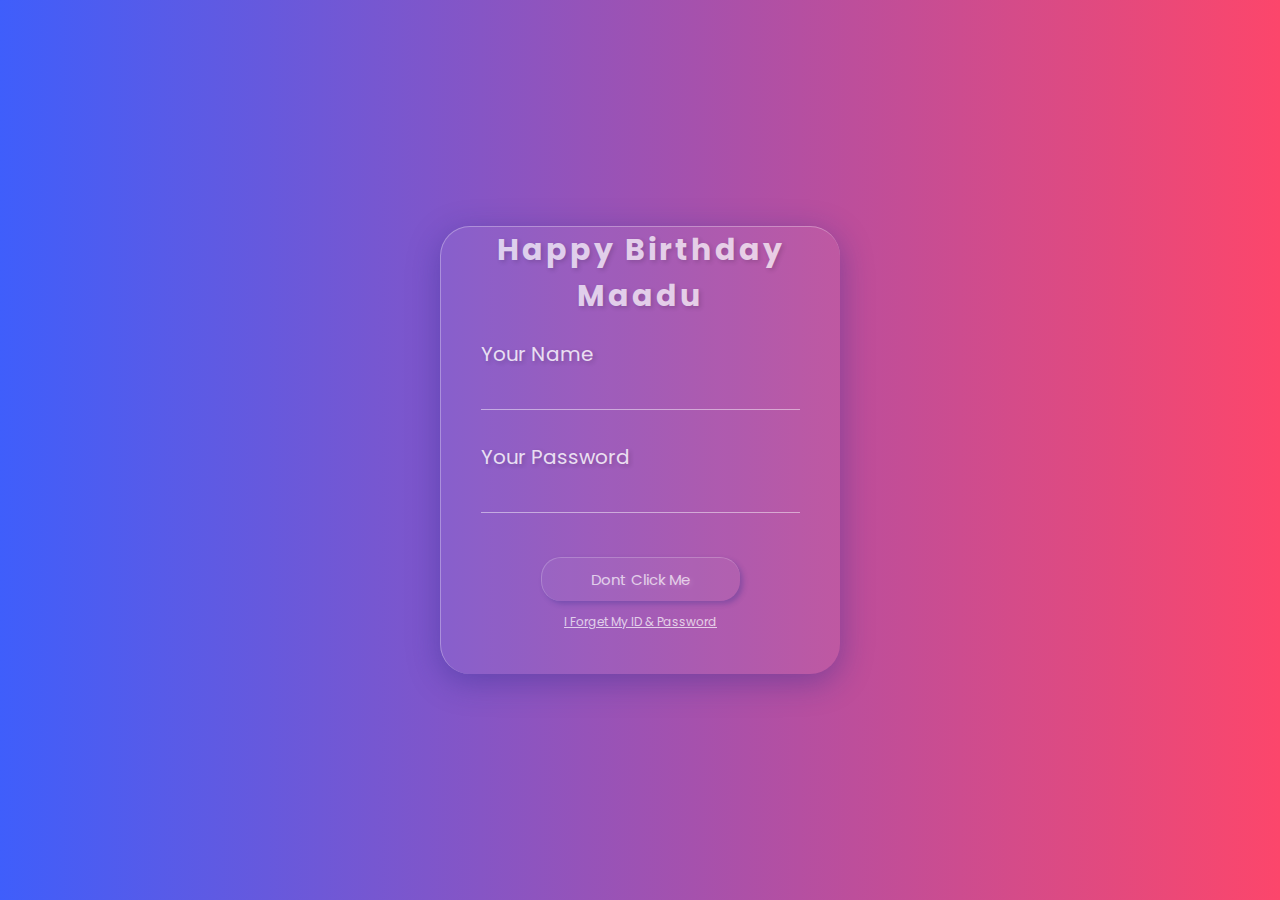
==== index.html @ c82dc188 "Add files via upload" ====
<!DOCTYPE html>
<html lang="en">
<head>
  <meta charset="UTF-8">
  <meta http-equiv="X-UA-Compatible" content="IE=edge">
  <meta name="viewport" content="width=device-width, initial-scale=1.0">
  <title>Kannu Kutty</title>
  <link rel="icon" type="image/png" href="teddy.png"/>
  <link rel="stylesheet" href="style.css"/>
  <script src="sc.js"></script>

</head>
<body>
  <form>
        <h1>Happy Birthday Maadu</h1>
        <label>Your Name</label>
        <input type="text" name="name" id="text1" required>
        <label>Your Password</label>
        <input type="password" name="password" id="text2" required>
        <button type="button" onclick="javascript:validate()">Dont Click Me</button>
        <a href="https://youtube.com/shorts/O5ONvK29Nds?feature=share">I Forget My ID & Password</a>
    </form>
</body>
</html>
---- style.css ----
@import url('https://fonts.googleapis.com/css2?family=Poppins&display=swap');

*{
    margin: 0;
    padding: 0;
    box-sizing: border-box;
    font-family: 'Poppins', sans-serif;
    cursor: pointer;
}

body{
     height: 100vh;
     width: 100%;
     display: flex;
     justify-content: center;
     align-items: center;
     background: linear-gradient(to right,#3f5efb,#fc466b);
}
form{
    width: 25rem;
    height: 28rem;
    display: flex;
    flex-direction: column;
    background: rgba(255, 255, 255, 0.06);
    box-shadow: 0 8px 32px 0 rgba(31, 38, 135, .37);
    border-radius: 30px;
    border-left: 1px solid rgba(255, 255, 255, .3);
    border-top: 1px solid rgba(255, 255, 255, .3);
}
h1{
    font-size: 30px;
    text-align: center;
    color: white;
    text-shadow: 2px 2px 4px rgba(0, 0, 0, .2);
    letter-spacing: 3px;
    margin-bottom: 5%;
    opacity: .7;
}
label{
    font-size: 20px;
    color: white;
    margin-left: 10%;
    opacity: .8;
    text-shadow: 2px 2px 4px rgba(0, 0, 0, .2);
}
input{
    width: 80%;
    margin: 5% auto;
    margin-bottom: 8%;
    border: none;
    outline: none;
    background: transparent;
    color: white;
    border-bottom: 1px solid rgba(255, 255, 255, 0.6);
    opacity: .8;
}
button{
    width: 50%;
    margin: 3% auto;
    color: white;
    font-size: 15px;
    opacity: .7;
    background: rgba(255, 255, 255, 0.06);
    padding: 10px 30px;
    border: none;
    outline: none;
    border-radius: 20px;
    text-shadow: 2px 2px 4px rgba(255, 255, 255, 0.2);
    box-shadow: 3px 3px 5px rgba(31, 38, 135, .37);
    border-left: 1px solid rgba(255, 255, 255, .3);
    border-top: 1px solid rgba(255, 255, 255, .3);
}
a{
    font-size: 12px;
    text-align: center;
    color: white;
    opacity: .7;
}
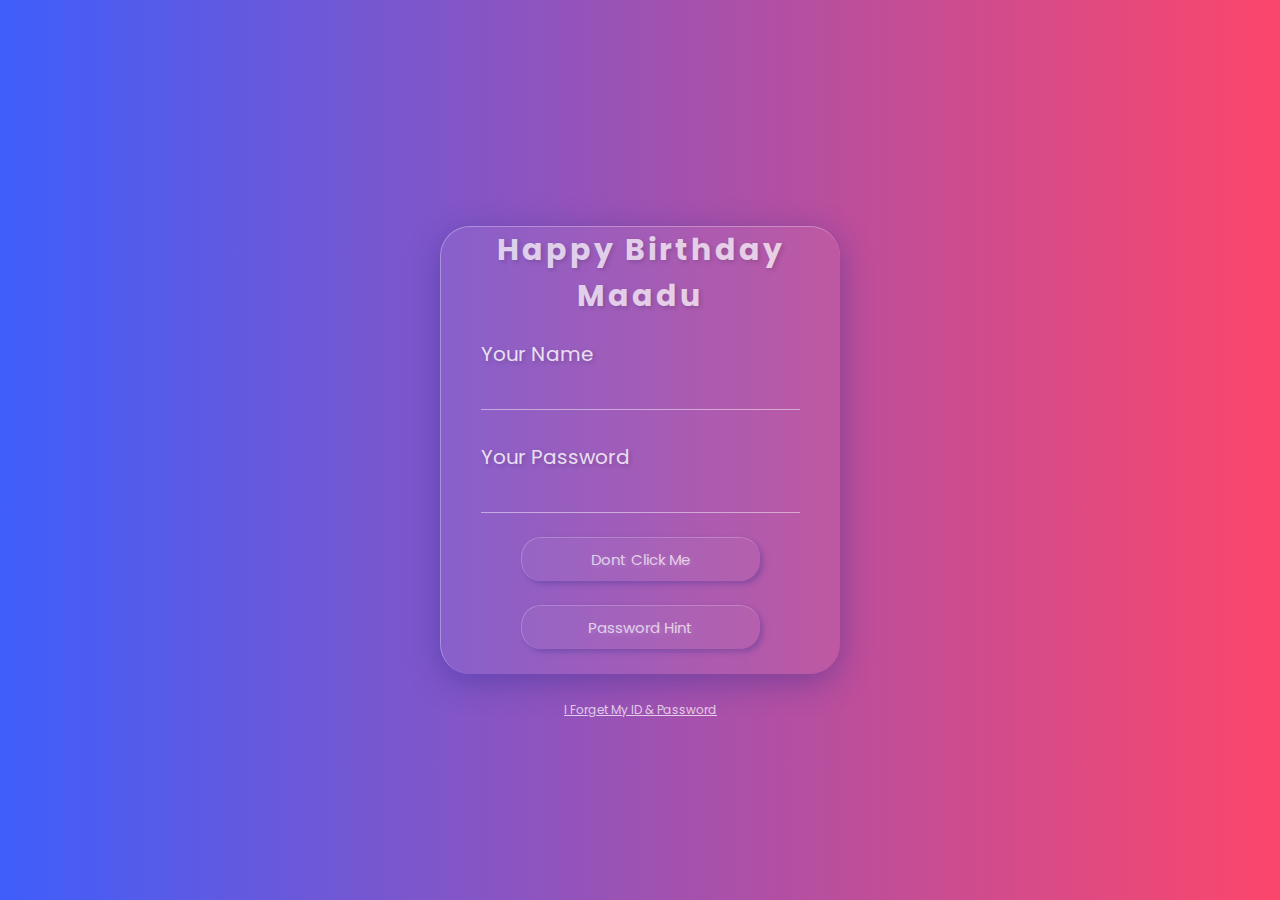
==== commit 291e9001: "Add files via upload" ====
--- a/index.html
+++ b/index.html
@@ -17,8 +17,8 @@
         <input type="text" name="name" id="text1" required>
         <label>Your Password</label>
         <input type="password" name="password" id="text2" required>
-        <button type="button" onclick="javascript:validate()">Dont Click Me</button>
-        <a href="https://youtube.com/shorts/O5ONvK29Nds?feature=share">I Forget My ID & Password</a>
+        <button type="button" onclick="javascript:validate()">Dont Click Me</button> <button type="button" onclick="javascript:Hint()">Password Hint</button>
+        <a href="https://youtube.com/shorts/p7yxVHGgvvw?feature=share">I Forget My ID & Password</a>
     </form>
 </body>
 </html>--- a/style.css
+++ b/style.css
@@ -1,78 +1,80 @@
-@import url('https://fonts.googleapis.com/css2?family=Poppins&display=swap');
-
-*{
-    margin: 0;
-    padding: 0;
-    box-sizing: border-box;
-    font-family: 'Poppins', sans-serif;
-    cursor: pointer;
-}
-
-body{
-     height: 100vh;
-     width: 100%;
-     display: flex;
-     justify-content: center;
-     align-items: center;
-     background: linear-gradient(to right,#3f5efb,#fc466b);
-}
-form{
-    width: 25rem;
-    height: 28rem;
-    display: flex;
-    flex-direction: column;
-    background: rgba(255, 255, 255, 0.06);
-    box-shadow: 0 8px 32px 0 rgba(31, 38, 135, .37);
-    border-radius: 30px;
-    border-left: 1px solid rgba(255, 255, 255, .3);
-    border-top: 1px solid rgba(255, 255, 255, .3);
-}
-h1{
-    font-size: 30px;
-    text-align: center;
-    color: white;
-    text-shadow: 2px 2px 4px rgba(0, 0, 0, .2);
-    letter-spacing: 3px;
-    margin-bottom: 5%;
-    opacity: .7;
-}
-label{
-    font-size: 20px;
-    color: white;
-    margin-left: 10%;
-    opacity: .8;
-    text-shadow: 2px 2px 4px rgba(0, 0, 0, .2);
-}
-input{
-    width: 80%;
-    margin: 5% auto;
-    margin-bottom: 8%;
-    border: none;
-    outline: none;
-    background: transparent;
-    color: white;
-    border-bottom: 1px solid rgba(255, 255, 255, 0.6);
-    opacity: .8;
-}
-button{
-    width: 50%;
-    margin: 3% auto;
-    color: white;
-    font-size: 15px;
-    opacity: .7;
-    background: rgba(255, 255, 255, 0.06);
-    padding: 10px 30px;
-    border: none;
-    outline: none;
-    border-radius: 20px;
-    text-shadow: 2px 2px 4px rgba(255, 255, 255, 0.2);
-    box-shadow: 3px 3px 5px rgba(31, 38, 135, .37);
-    border-left: 1px solid rgba(255, 255, 255, .3);
-    border-top: 1px solid rgba(255, 255, 255, .3);
-}
-a{
-    font-size: 12px;
-    text-align: center;
-    color: white;
-    opacity: .7;
+@import url('https://fonts.googleapis.com/css2?family=Poppins&display=swap');
+
+*{
+    margin: 0;
+    padding: 0;
+    box-sizing: border-box;
+    font-family: 'Poppins', sans-serif;
+    cursor: pointer;
+}
+
+body{
+     height: 100vh;
+     width: 100%;
+     display: flex;
+     justify-content: center;
+     align-items: center;
+     background: linear-gradient(to right,#3f5efb,#fc466b);
+}
+form{
+    width: 25rem;
+    height: 28rem;
+    display: flex;
+    flex-direction: column;
+    background: rgba(255, 255, 255, 0.06);
+    box-shadow: 0 8px 32px 0 rgba(31, 38, 135, .37);
+    border-radius: 30px;
+    border-left: 1px solid rgba(255, 255, 255, .3);
+    border-top: 1px solid rgba(255, 255, 255, .3);
+}
+h1{
+    font-size: 30px;
+    text-align: center;
+    color: white;
+    text-shadow: 2px 2px 4px rgba(0, 0, 0, .2);
+    letter-spacing: 3px;
+    margin-bottom: 5%;
+    opacity: .7;
+}
+label{
+    font-size: 20px;
+    color: white;
+    margin-left: 10%;
+    opacity: .8;
+    text-shadow: 2px 2px 4px rgba(0, 0, 0, .2);
+}
+input{
+    width: 80%;
+    margin: 5% auto;
+    margin-bottom: 8%;
+    border: none;
+    outline: none;
+    background: transparent;
+    color: white;
+    border-bottom: 1px solid rgba(255, 255, 255, 0.6);
+    opacity: .8;
+}
+button{
+    position: relative; top: -20px;
+    width: 60%;
+    margin: 3% auto;
+    color: white;
+    font-size: 15px;
+    opacity: .7;
+    background: rgba(255, 255, 255, 0.06);
+    padding: 10px 30px;
+    border: none;
+    outline: none;
+    border-radius: 20px;
+    text-shadow: 2px 2px 4px rgba(255, 255, 255, 0.2);
+    box-shadow: 3px 3px 5px rgba(31, 38, 135, .37);
+    border-left: 1px solid rgba(255, 255, 255, .3);
+    border-top: 1px solid rgba(255, 255, 255, .3);
+}
+a{
+    position: relative; top: 20px;
+    font-size: 12px;
+    text-align: center;
+    color: white;
+    opacity: .7;
 }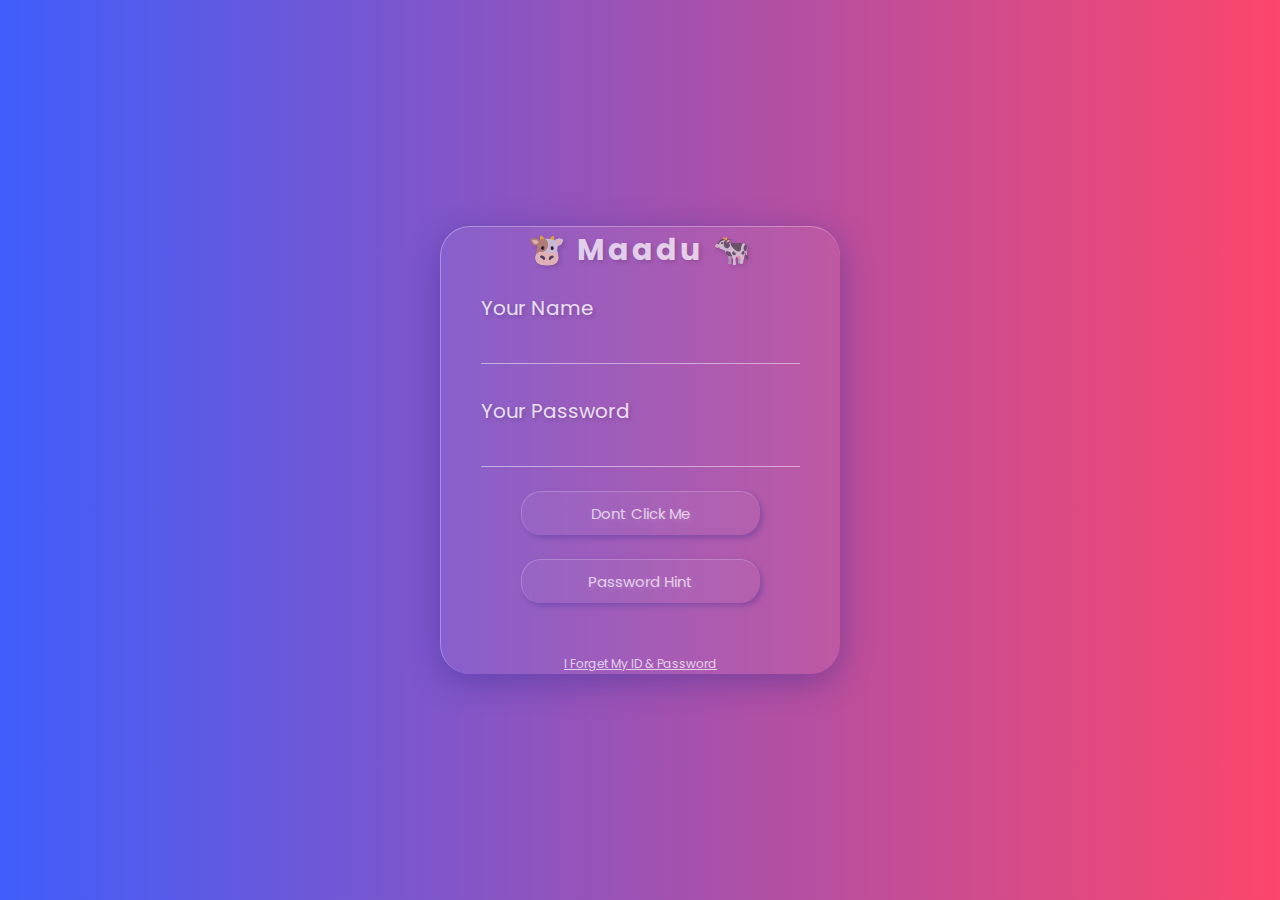
==== commit fa6e3d85: "Update index.html" ====
--- a/index.html
+++ b/index.html
@@ -12,7 +12,7 @@
 </head>
 <body>
   <form>
-        <h1>Happy Birthday Maadu</h1>
+        <h1>🐮 Maadu 🐄</h1>
         <label>Your Name</label>
         <input type="text" name="name" id="text1" required>
         <label>Your Password</label>
@@ -21,4 +21,4 @@
         <a href="https://youtube.com/shorts/p7yxVHGgvvw?feature=share">I Forget My ID & Password</a>
     </form>
 </body>
-</html>+</html>
--- a/style.css
+++ b/style.css
@@ -1,80 +1,80 @@
-@import url('https://fonts.googleapis.com/css2?family=Poppins&display=swap');
-
-*{
-    margin: 0;
-    padding: 0;
-    box-sizing: border-box;
-    font-family: 'Poppins', sans-serif;
-    cursor: pointer;
-}
-
-body{
-     height: 100vh;
-     width: 100%;
-     display: flex;
-     justify-content: center;
-     align-items: center;
-     background: linear-gradient(to right,#3f5efb,#fc466b);
-}
-form{
-    width: 25rem;
-    height: 28rem;
-    display: flex;
-    flex-direction: column;
-    background: rgba(255, 255, 255, 0.06);
-    box-shadow: 0 8px 32px 0 rgba(31, 38, 135, .37);
-    border-radius: 30px;
-    border-left: 1px solid rgba(255, 255, 255, .3);
-    border-top: 1px solid rgba(255, 255, 255, .3);
-}
-h1{
-    font-size: 30px;
-    text-align: center;
-    color: white;
-    text-shadow: 2px 2px 4px rgba(0, 0, 0, .2);
-    letter-spacing: 3px;
-    margin-bottom: 5%;
-    opacity: .7;
-}
-label{
-    font-size: 20px;
-    color: white;
-    margin-left: 10%;
-    opacity: .8;
-    text-shadow: 2px 2px 4px rgba(0, 0, 0, .2);
-}
-input{
-    width: 80%;
-    margin: 5% auto;
-    margin-bottom: 8%;
-    border: none;
-    outline: none;
-    background: transparent;
-    color: white;
-    border-bottom: 1px solid rgba(255, 255, 255, 0.6);
-    opacity: .8;
-}
-button{
-    position: relative; top: -20px;
-    width: 60%;
-    margin: 3% auto;
-    color: white;
-    font-size: 15px;
-    opacity: .7;
-    background: rgba(255, 255, 255, 0.06);
-    padding: 10px 30px;
-    border: none;
-    outline: none;
-    border-radius: 20px;
-    text-shadow: 2px 2px 4px rgba(255, 255, 255, 0.2);
-    box-shadow: 3px 3px 5px rgba(31, 38, 135, .37);
-    border-left: 1px solid rgba(255, 255, 255, .3);
-    border-top: 1px solid rgba(255, 255, 255, .3);
-}
-a{
-    position: relative; top: 20px;
-    font-size: 12px;
-    text-align: center;
-    color: white;
-    opacity: .7;
+@import url('https://fonts.googleapis.com/css2?family=Poppins&display=swap');
+
+*{
+    margin: 0;
+    padding: 0;
+    box-sizing: border-box;
+    font-family: 'Poppins', sans-serif;
+    cursor: pointer;
+}
+
+body{
+     height: 100vh;
+     width: 100%;
+     display: flex;
+     justify-content: center;
+     align-items: center;
+     background: linear-gradient(to right,#3f5efb,#fc466b);
+}
+form{
+    width: 25rem;
+    height: 28rem;
+    display: flex;
+    flex-direction: column;
+    background: rgba(255, 255, 255, 0.06);
+    box-shadow: 0 8px 32px 0 rgba(31, 38, 135, .37);
+    border-radius: 30px;
+    border-left: 1px solid rgba(255, 255, 255, .3);
+    border-top: 1px solid rgba(255, 255, 255, .3);
+}
+h1{
+    font-size: 30px;
+    text-align: center;
+    color: white;
+    text-shadow: 2px 2px 4px rgba(0, 0, 0, .2);
+    letter-spacing: 3px;
+    margin-bottom: 5%;
+    opacity: .7;
+}
+label{
+    font-size: 20px;
+    color: white;
+    margin-left: 10%;
+    opacity: .8;
+    text-shadow: 2px 2px 4px rgba(0, 0, 0, .2);
+}
+input{
+    width: 80%;
+    margin: 5% auto;
+    margin-bottom: 8%;
+    border: none;
+    outline: none;
+    background: transparent;
+    color: white;
+    border-bottom: 1px solid rgba(255, 255, 255, 0.6);
+    opacity: .8;
+}
+button{
+    position: relative; top: -20px;
+    width: 60%;
+    margin: 3% auto;
+    color: white;
+    font-size: 15px;
+    opacity: .7;
+    background: rgba(255, 255, 255, 0.06);
+    padding: 10px 30px;
+    border: none;
+    outline: none;
+    border-radius: 20px;
+    text-shadow: 2px 2px 4px rgba(255, 255, 255, 0.2);
+    box-shadow: 3px 3px 5px rgba(31, 38, 135, .37);
+    border-left: 1px solid rgba(255, 255, 255, .3);
+    border-top: 1px solid rgba(255, 255, 255, .3);
+}
+a{
+    position: relative; top: 20px;
+    font-size: 12px;
+    text-align: center;
+    color: white;
+    opacity: .7;
 }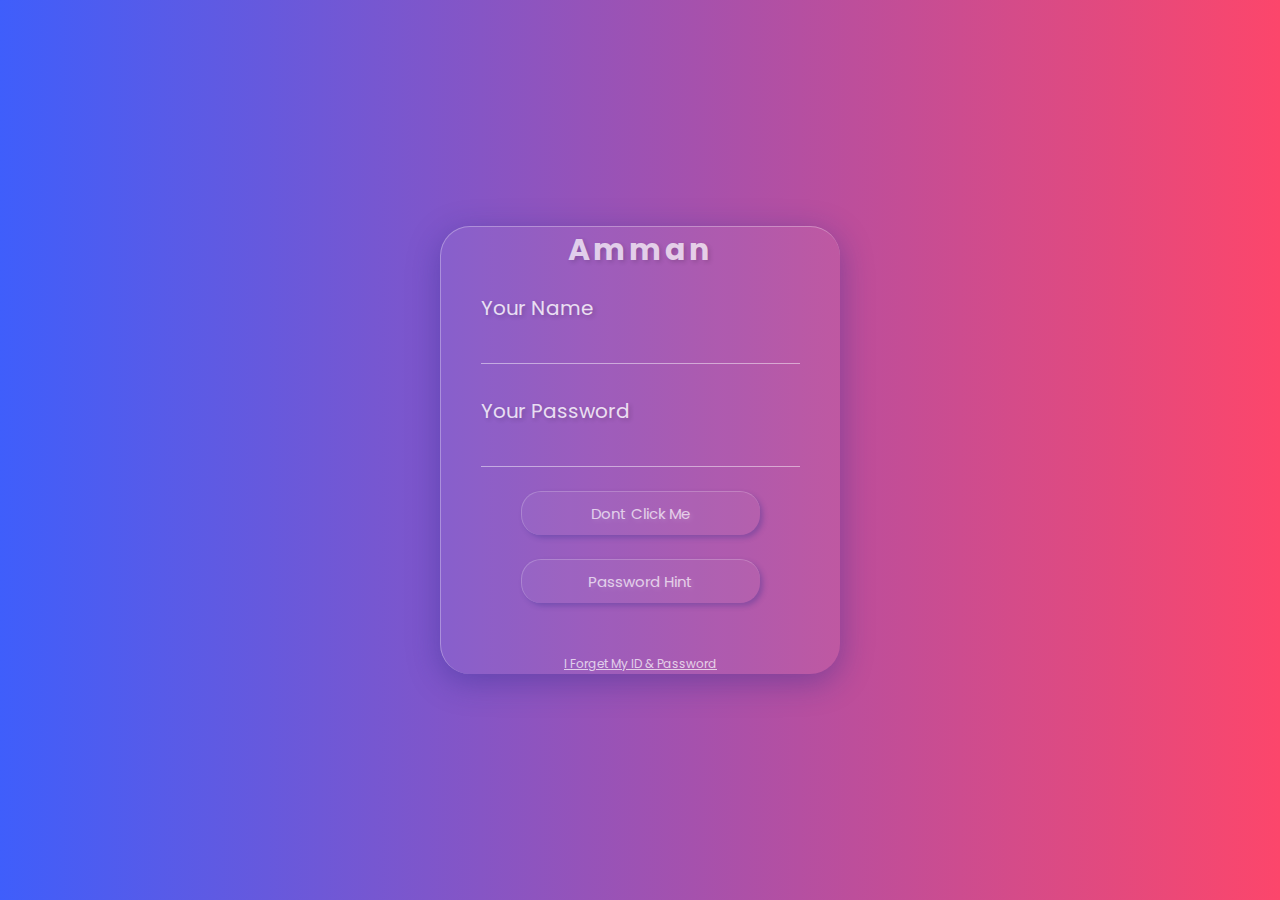
==== commit 78f0b2b6: "Update index.html" ====
--- a/index.html
+++ b/index.html
@@ -12,7 +12,7 @@
 </head>
 <body>
   <form>
-        <h1>🐮 Maadu 🐄</h1>
+        <h1>Amman</h1>
         <label>Your Name</label>
         <input type="text" name="name" id="text1" required>
         <label>Your Password</label>
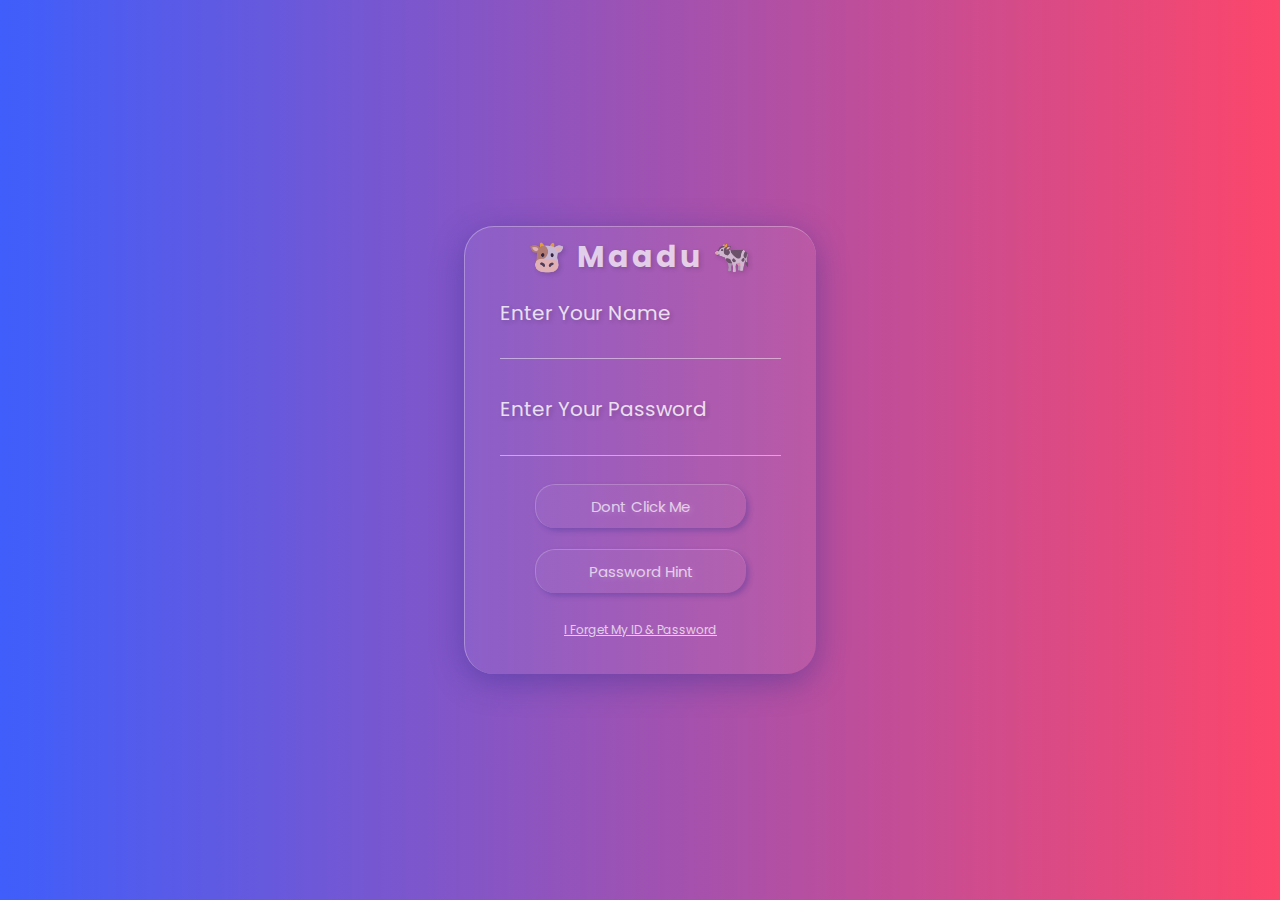
==== commit db2f87ea: "Add files via upload" ====
--- a/index.html
+++ b/index.html
@@ -12,13 +12,13 @@
 </head>
 <body>
   <form>
-        <h1>Amman</h1>
-        <label>Your Name</label>
+        <h1>🐮 Maadu 🐄</h1>
+        <label>Enter Your Name</label>
         <input type="text" name="name" id="text1" required>
-        <label>Your Password</label>
+        <label>Enter Your Password</label>
         <input type="password" name="password" id="text2" required>
         <button type="button" onclick="javascript:validate()">Dont Click Me</button> <button type="button" onclick="javascript:Hint()">Password Hint</button>
         <a href="https://youtube.com/shorts/p7yxVHGgvvw?feature=share">I Forget My ID & Password</a>
     </form>
 </body>
-</html>
+</html>--- a/style.css
+++ b/style.css
@@ -17,7 +17,7 @@
      background: linear-gradient(to right,#3f5efb,#fc466b);
 }
 form{
-    width: 25rem;
+    width: 22rem;
     height: 28rem;
     display: flex;
     flex-direction: column;
@@ -27,7 +27,8 @@
     border-left: 1px solid rgba(255, 255, 255, .3);
     border-top: 1px solid rgba(255, 255, 255, .3);
 }
-h1{
+h1{  
+    position: relative; top: 7px;
     font-size: 30px;
     text-align: center;
     color: white;
@@ -37,6 +38,7 @@
     opacity: .7;
 }
 label{
+    position: relative; top: 7px;
     font-size: 20px;
     color: white;
     margin-left: 10%;
@@ -55,7 +57,7 @@
     opacity: .8;
 }
 button{
-    position: relative; top: -20px;
+    position: relative; top: -10px;
     width: 60%;
     margin: 3% auto;
     color: white;
@@ -72,7 +74,7 @@
     border-top: 1px solid rgba(255, 255, 255, .3);
 }
 a{
-    position: relative; top: 20px;
+    position: relative; top: 7px;
     font-size: 12px;
     text-align: center;
     color: white;
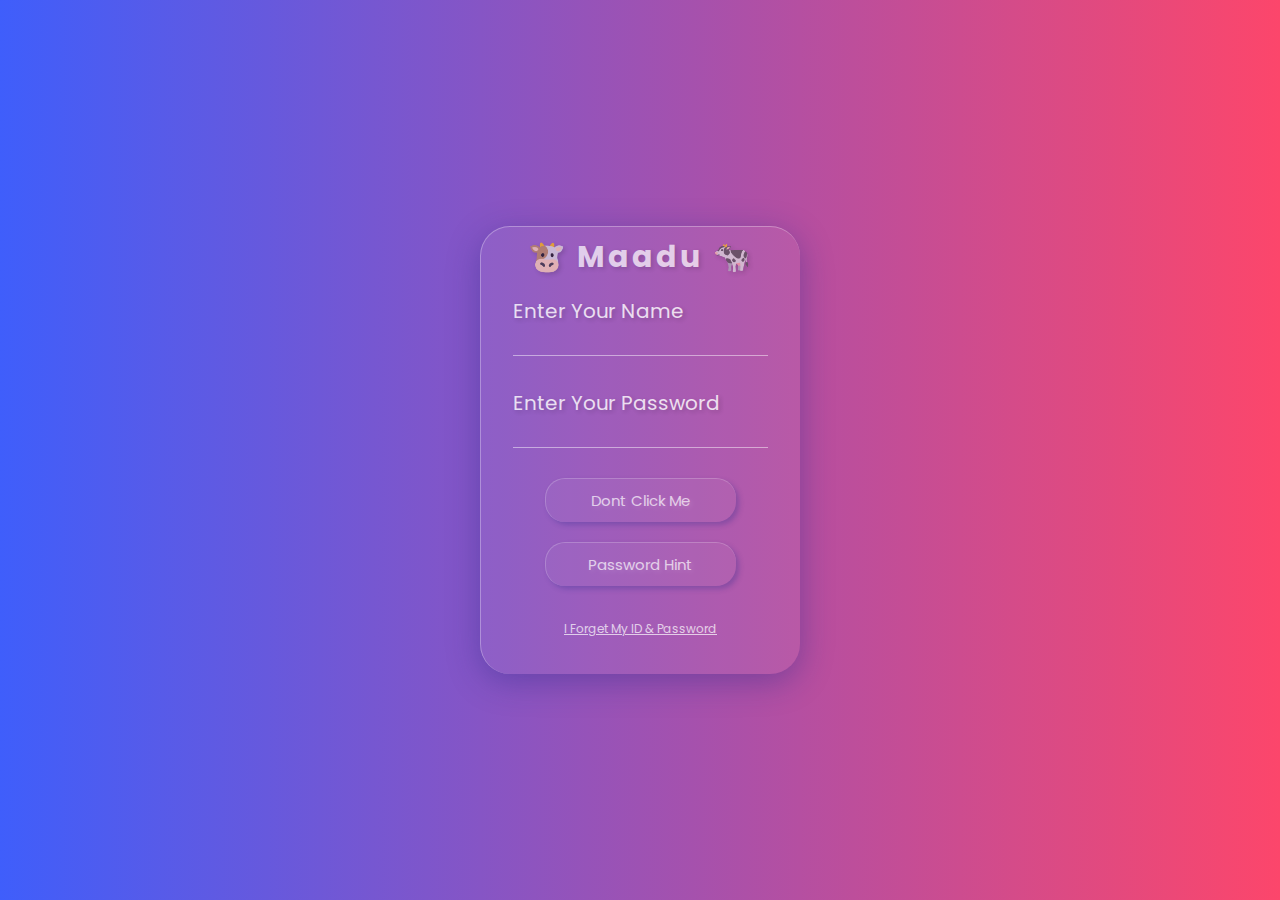
==== commit e381c4a0: "Update : Validation Videos" ====
--- a/index.html
+++ b/index.html
@@ -18,7 +18,7 @@
         <label>Enter Your Password</label>
         <input type="password" name="password" id="text2" required>
         <button type="button" onclick="javascript:validate()">Dont Click Me</button> <button type="button" onclick="javascript:Hint()">Password Hint</button>
-        <a href="https://youtube.com/shorts/p7yxVHGgvvw?feature=share">I Forget My ID & Password</a>
+        <a href="https://youtube.com/shorts/O5ONvK29Nds?feature=share">I Forget My ID & Password</a>
     </form>
 </body>
-</html>+</html>
--- a/style.css
+++ b/style.css
@@ -17,7 +17,7 @@
      background: linear-gradient(to right,#3f5efb,#fc466b);
 }
 form{
-    width: 22rem;
+    width: 20rem;
     height: 28rem;
     display: flex;
     flex-direction: column;
@@ -57,7 +57,7 @@
     opacity: .8;
 }
 button{
-    position: relative; top: -10px;
+    position: relative; top: -5px;
     width: 60%;
     margin: 3% auto;
     color: white;
@@ -74,7 +74,7 @@
     border-top: 1px solid rgba(255, 255, 255, .3);
 }
 a{
-    position: relative; top: 7px;
+    position: relative; top: 20px;
     font-size: 12px;
     text-align: center;
     color: white;
